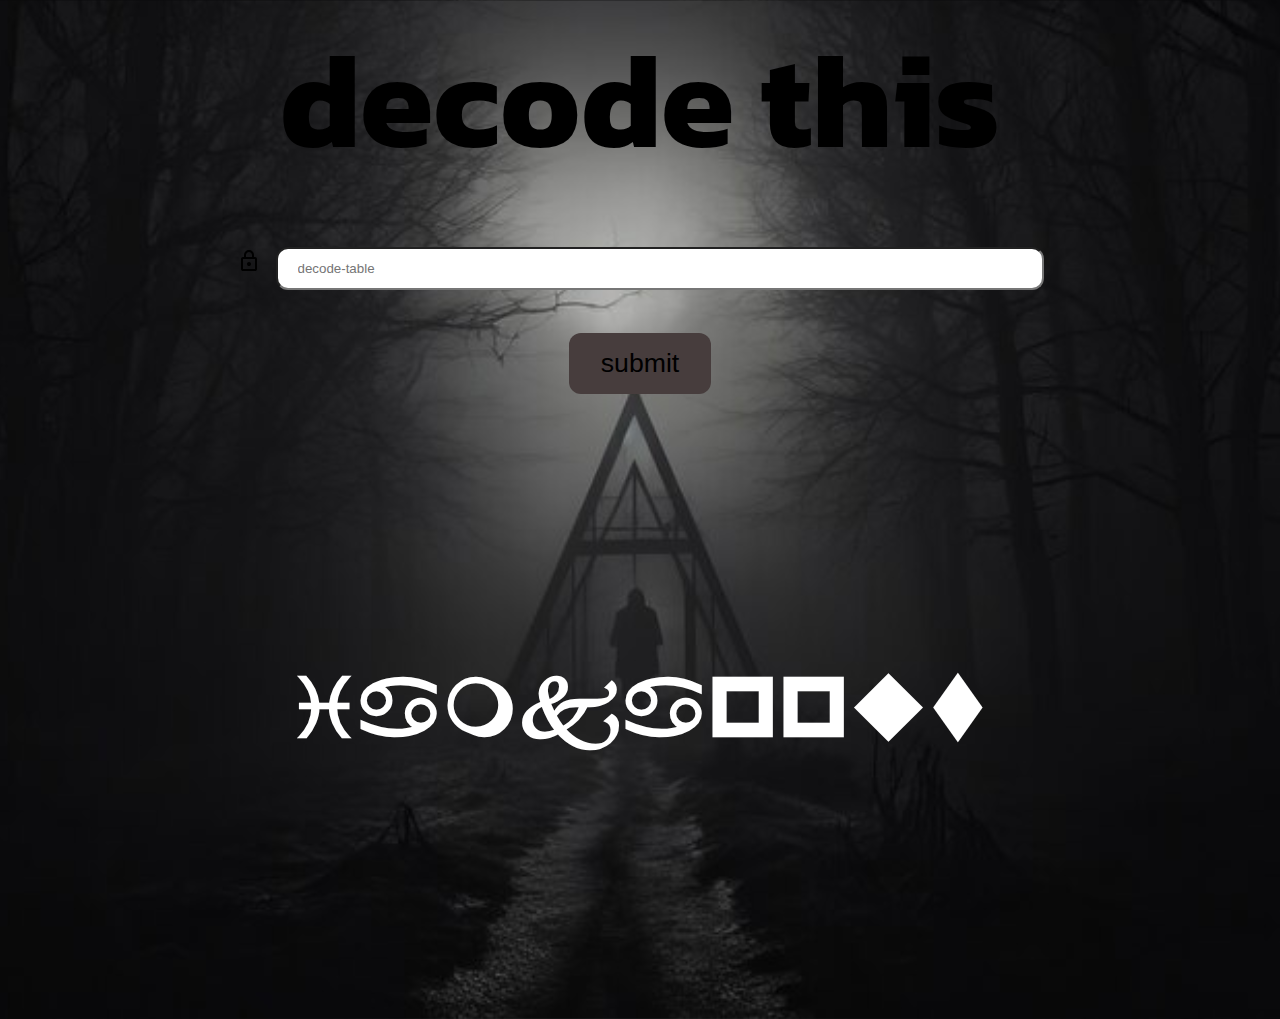
==== index.html @ 8e2a5b2a "bla" ====
<!DOCTYPE html>
<html lang="en">
    <head>
        <meta charset="UTF-8">
        <meta name="veiwport" content="width=device-with, initial-scale-1.0">
        <title>myth</title>
        <link rel="stylesheet" href="style.css">
        <script type="text/javascript" src="main.js" defer></script>
    </head>        

<body>
   <div class="wrapper">
     <form id="form">        
        <div>
            <div>
                <h1>decode this</h1>
            </div>
        <label for = "trap-lol">
        <svg xmlns="http://www.w3.org/2000/svg" height="24px" viewBox="0 -960 960 960" width="24px" fill="#000000"><path d="M240-80q-33 0-56.5-23.5T160-160v-400q0-33 23.5-56.5T240-640h40v-80q0-83 58.5-141.5T480-920q83 0 141.5 58.5T680-720v80h40q33 0 56.5 23.5T800-560v400q0 33-23.5 56.5T720-80H240Zm0-80h480v-400H240v400Zm240-120q33 0 56.5-23.5T560-360q0-33-23.5-56.5T480-440q-33 0-56.5 23.5T400-360q0 33 23.5 56.5T480-280ZM360-640h240v-80q0-50-35-85t-85-35q-50 0-85 35t-35 85v80ZM240-160v-400 400Z"/></svg>        
        </label>
        <input class="passwd" type="text" name="decode-table" id="trap" placeholder="decode-table"> 
       </div>
         <div>
      <button id="complete" type="submit">submit</button>
      </div>
    </form>
    </div>
    <div class="secret">  <h1>iamkapput</h1></div>   
   </body>
 
</html>
---- style.css ----
@import url('https://fonts.googleapis.com/css2?family=Kanit:ital,wght@0,100;0,200;0,300;0,400;0,500;0,600;0,700;0,800;0,900;1,100;1,200;1,300;1,400;1,500;1,600;1,700;1,800;1,900&family=Luckiest+Guy&display=swap');
@font-face {
    font-family: enwing;
    src: url(fonts/wingding.ttf);
}
:root{
--accent-color: grey;
--base-color: white;
--text-color: black;
--input-color: grey;
}

*{
margin: 0;
padding: 0; 
}
html{
 font-family: Kanit, Segoe UI, sans-serif; 
 font-size: 50pt;
 color: var(--text-color);
 text-align: center;
}

body{
  min-height: 100vh;
  background-image: url(bait.jpg);
  background-size: cover;
  background-position: center;
  overflow: hidden;  
}

.passwd{
  box-sizing:border-box ;  
}
body div input[type=text]{
    padding: 12px 20px;
    margin: 8px 0;
    width: 60%;
    height: 20%;
    border-radius: 12px;

}

body div button{
    background-color: #473d3d; /* Green */
    border: none;
    color: black;
    padding: 15px 32px;
    text-align: center;
    text-decoration: none;
    display: inline-block;
    font-size: 40%;
    transition-duration: 0.4s;
    border-radius: 12px;
}

body div button:hover{
 font-size: 80%;
 background-color: #943131;   
}

.secret{
 font-family: enwing;
  text-align: center;
  bottom: 30px;
  font-size: 30pt;
  color: white;
  padding: 200pt 0pt;
}
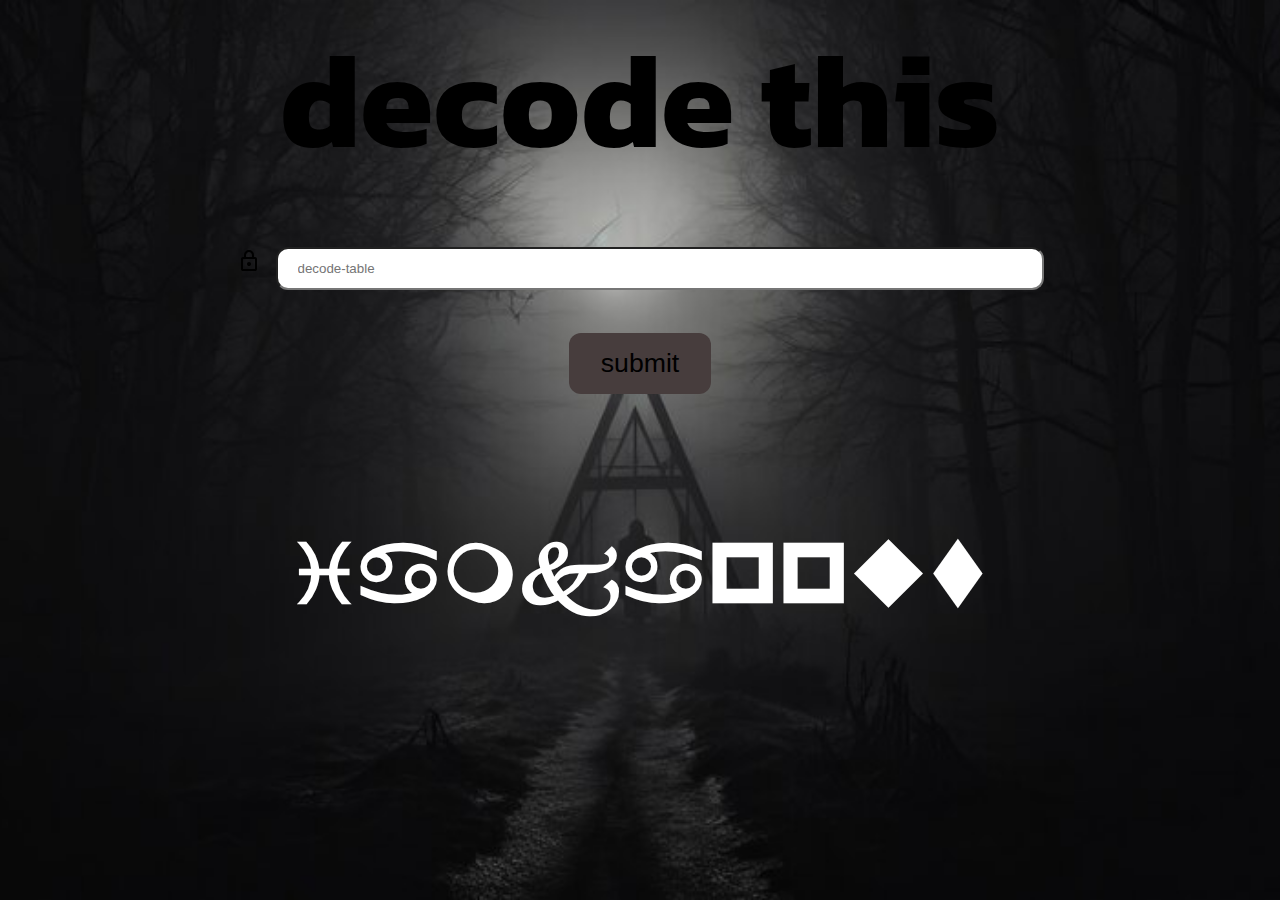
==== commit e4bdb30b: "dec" ====
--- a/index.html
+++ b/index.html
@@ -6,6 +6,7 @@
         <title>myth</title>
         <link rel="stylesheet" href="style.css">
         <script type="text/javascript" src="main.js" defer></script>
+        <audio src="spooky.mp3" autoplay loop></audio> 
     </head>        
 
 <body>
--- a/style.css
+++ b/style.css
@@ -38,7 +38,21 @@
     width: 60%;
     height: 20%;
     border-radius: 12px;
+    transition-duration: 0.4s;
 
+}
+body div input[type=text]:focus{
+  font-size: 30px;
+  padding: 12px 20px;
+  animation-name: mystery;
+  animation-iteration-count: infinite;
+  animation-duration: 10s;
+}
+
+@keyframes mystery{
+  0%{background-color: white;}
+  50%{background-color: grey;}
+  100%{background-color: white;}
 }
 
 body div button{
@@ -65,5 +79,9 @@
   bottom: 30px;
   font-size: 30pt;
   color: white;
-  padding: 200pt 0pt;
+  padding: 100pt 0pt;
+}
+
+.funkytowned{
+  background: white;
 }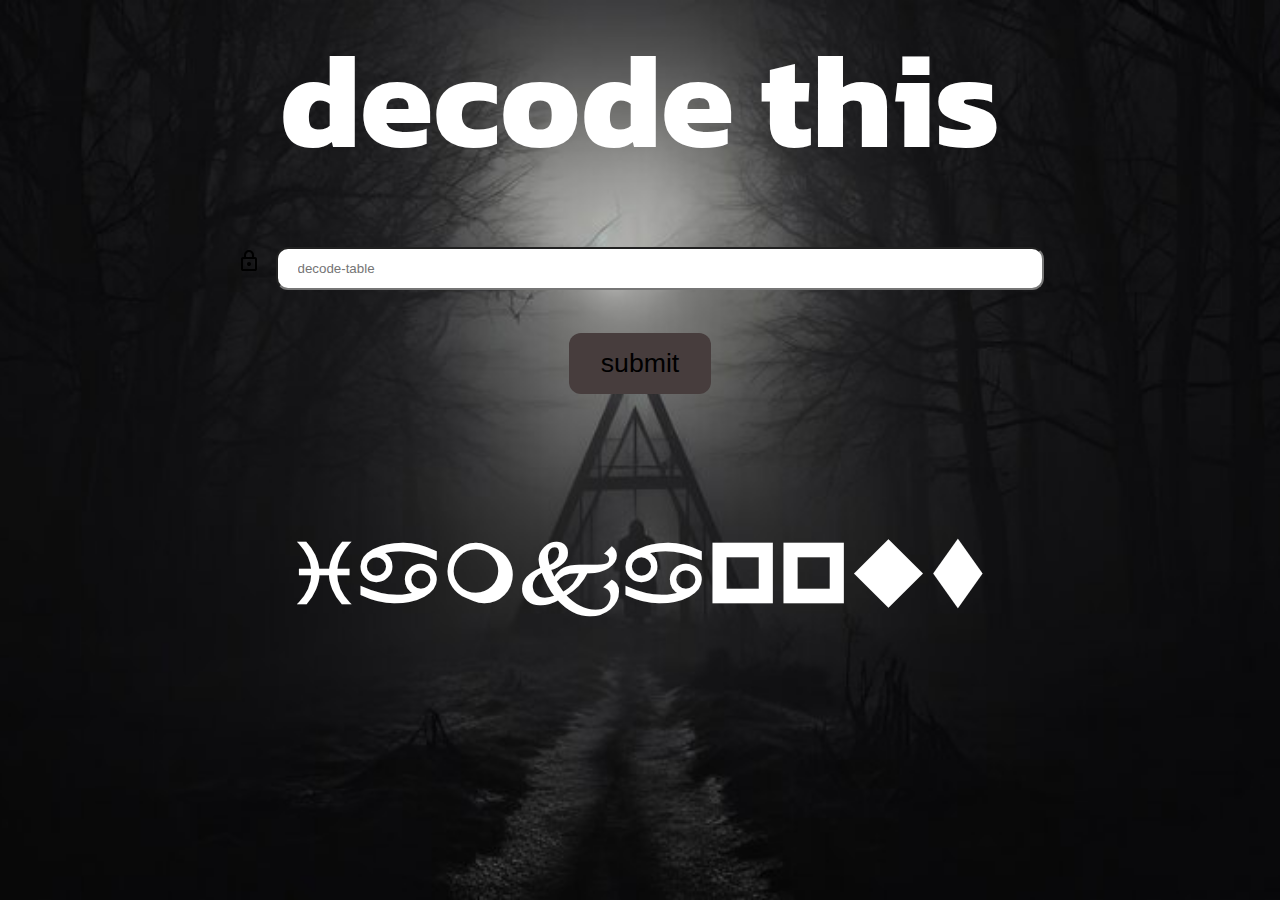
==== commit f5903536: "Update index.html" ====
--- a/index.html
+++ b/index.html
@@ -5,8 +5,7 @@
         <meta name="veiwport" content="width=device-with, initial-scale-1.0">
         <title>myth</title>
         <link rel="stylesheet" href="style.css">
-        <script type="text/javascript" src="main.js" defer></script>
-        <audio src="spooky.mp3" autoplay loop></audio> 
+        <script type="text/javascript" src="main.js" defer></script> 
     </head>        
 
 <body>
--- a/style.css
+++ b/style.css
@@ -1,4 +1,5 @@
 @import url('https://fonts.googleapis.com/css2?family=Kanit:ital,wght@0,100;0,200;0,300;0,400;0,500;0,600;0,700;0,800;0,900;1,100;1,200;1,300;1,400;1,500;1,600;1,700;1,800;1,900&family=Luckiest+Guy&display=swap');
+@import url('https://fonts.googleapis.com/css2?family=Alef:wght@400;700&display=swap');
 @font-face {
     font-family: enwing;
     src: url(fonts/wingding.ttf);
@@ -6,7 +7,7 @@
 :root{
 --accent-color: grey;
 --base-color: white;
---text-color: black;
+--text-color: white;
 --input-color: grey;
 }
 
@@ -49,9 +50,17 @@
   animation-duration: 10s;
 }
 
+body div input[type=text]:hover{
+  font-size: 30px;
+  padding: 12px 20px;
+  animation-name: mystery;
+  animation-iteration-count: infinite;
+  animation-duration: 10s;
+}
+
 @keyframes mystery{
   0%{background-color: white;}
-  50%{background-color: grey;}
+  50%{background-color:lightgrey;}
   100%{background-color: white;}
 }
 
@@ -84,4 +93,8 @@
 
 .funkytowned{
   background: white;
+  color: black;
+}
+div h3{
+  font-family: Alef;
 }